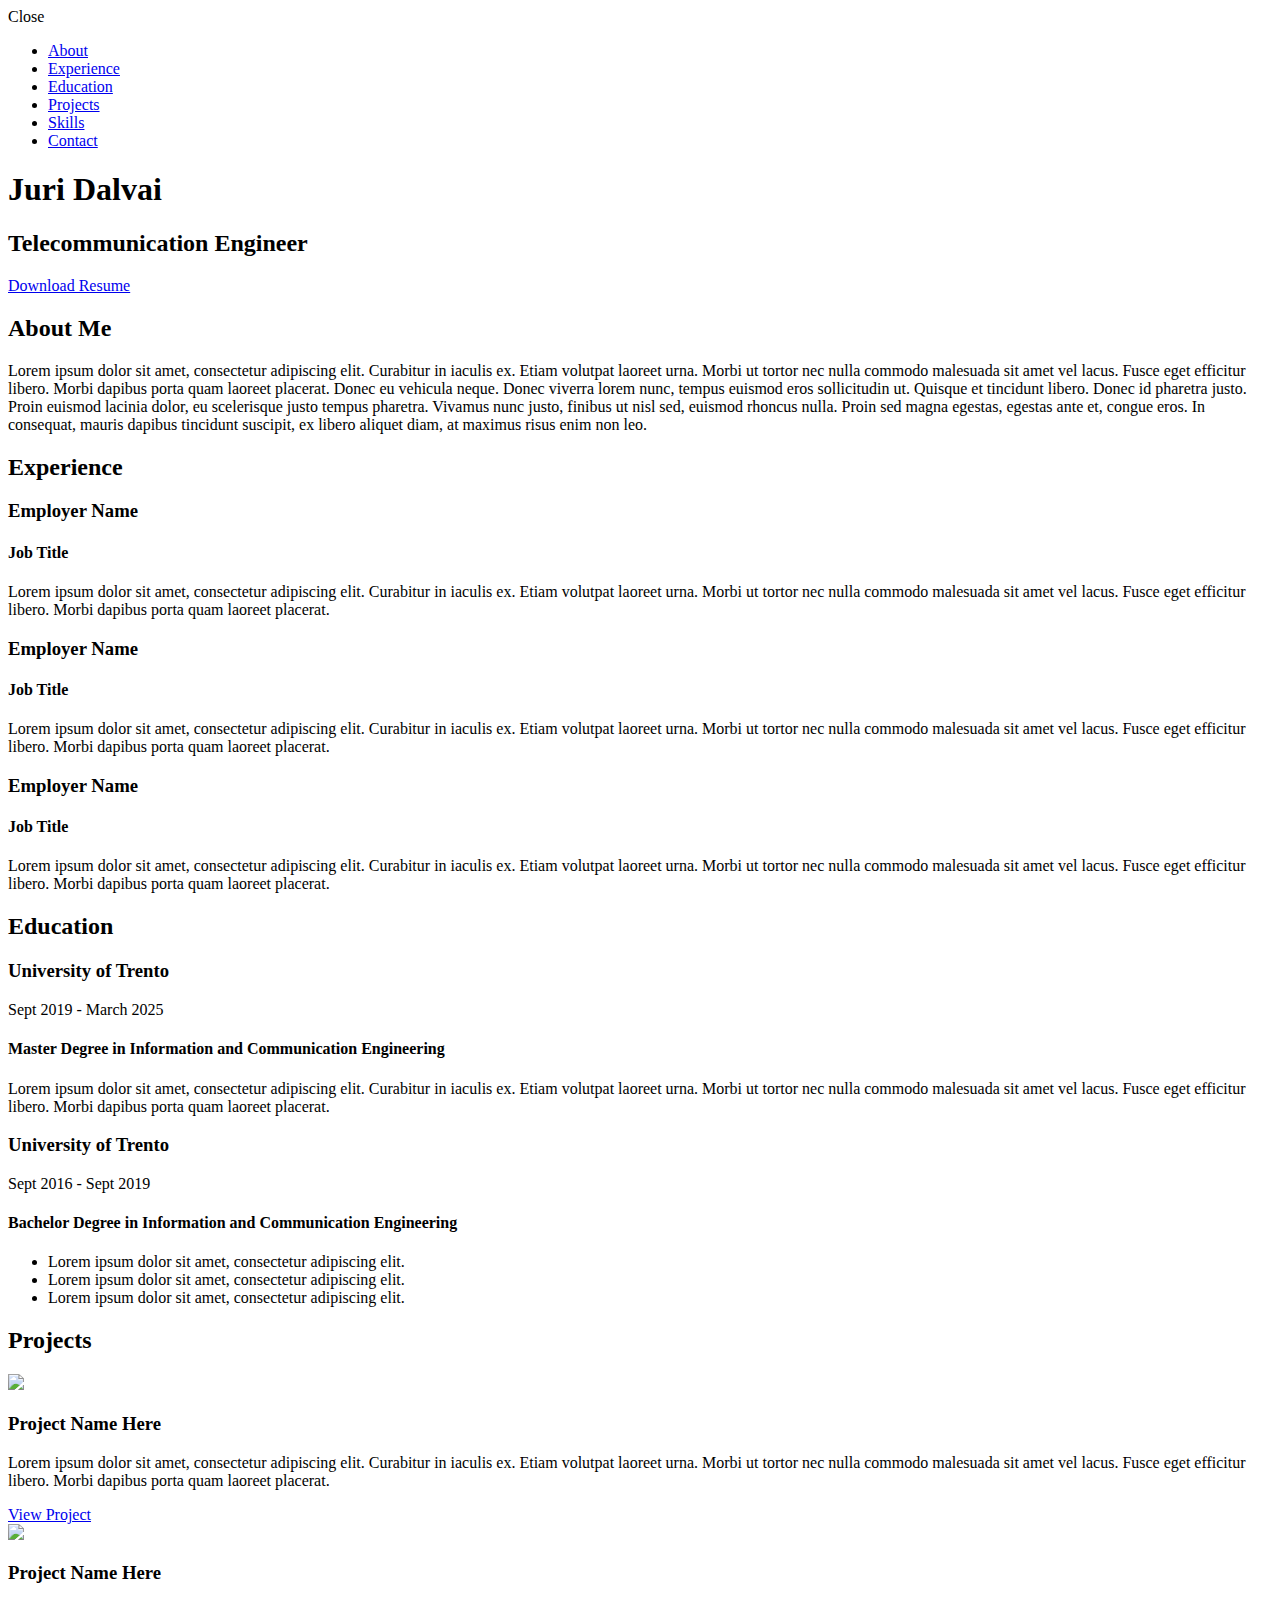
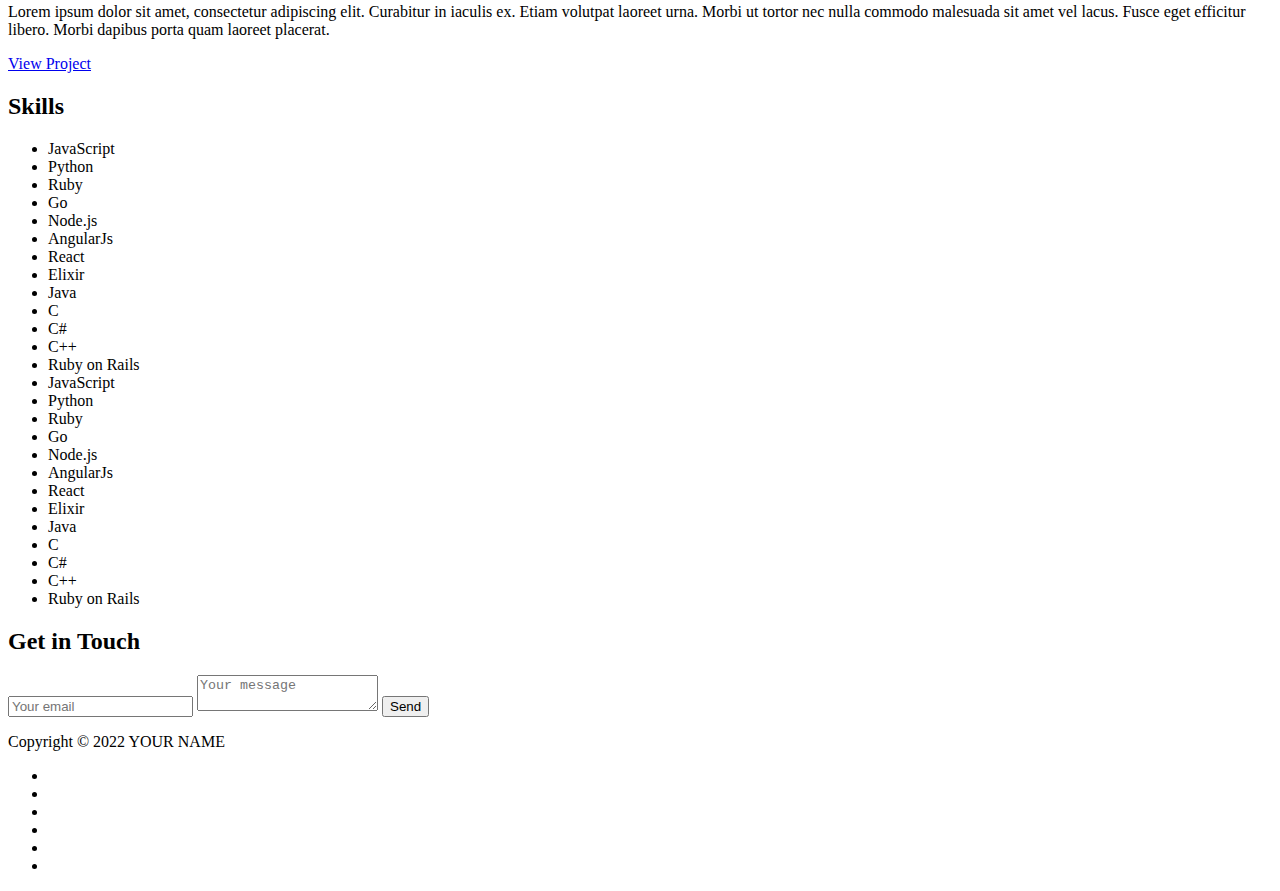
==== index.html @ 60b6ffea "Update index.html" ====
<!DOCTYPE html>
<html class="no-js" lang="en">

<head>
    <meta charset="utf-8">
    <meta http-equiv="X-UA-Compatible" content="IE=edge">
    <meta name="viewport" content="width=device-width, initial-scale=1">
    <title>Juri Dalvai</title>
	<link rel="shortcut icon" href="favicon.ico" type="image/x-icon">
	<link rel="icon" href="favicon.ico" type="image/x-icon">
    <link href="https://fonts.googleapis.com/css?family=Lato:300,400,700,900" rel="stylesheet">
    <link rel="stylesheet" href="libs/font-awesome/css/font-awesome.min.css">
    <link href="css/bootstrap.min.css" rel="stylesheet">
    <link href="css/styles.css" rel="stylesheet">
</head>

<body>
    <div id="mobile-menu-open" class="shadow-large">
        <i class="fa fa-bars" aria-hidden="true"></i>
    </div>
    <!-- End #mobile-menu-toggle -->
    <header>
        <div id="mobile-menu-close">
            <span>Close</span> <i class="fa fa-times" aria-hidden="true"></i>
        </div>
        <ul id="menu" class="shadow">
            <li>
                <a href="#about">About</a>
            </li>
            <li>
                <a href="#experience">Experience</a>
            </li>
            <li>
                <a href="#education">Education</a>
            </li>
            <li>
                <a href="#projects">Projects</a>
            </li>
            <li>
                <a href="#skills">Skills</a>
            </li>
            <li>
                <a href="#contact">Contact</a>
            </li>
        </ul>
    </header>
    <!-- End header -->

    <div id="lead">
        <div id="lead-content">
            <h1>Juri Dalvai</h1>
            <h2>Telecommunication Engineer</h2>
            <a href="#" class="btn-rounded-white">Download Resume</a>
        </div>
        <!-- End #lead-content -->

        <div id="lead-overlay"></div>

        <div id="lead-down">
            <span>
                <i class="fa fa-chevron-down" aria-hidden="true"></i>
            </span>
        </div>
        <!-- End #lead-down -->
    </div>
    <!-- End #lead -->

    <div id="about">
        <div class="container">
            <div class="row">
                <div class="col-md-4">
                    <h2 class="heading">About Me</h2>
                </div>
                <div class="col-md-8">
                    <p>
                        Lorem ipsum dolor sit amet, consectetur adipiscing elit. Curabitur in iaculis ex. Etiam volutpat laoreet urna. Morbi ut tortor nec nulla commodo malesuada sit amet vel lacus. Fusce eget efficitur libero. Morbi dapibus porta quam laoreet placerat. Donec
                        eu vehicula neque. Donec viverra lorem nunc, tempus euismod eros sollicitudin ut. Quisque et tincidunt libero. Donec id pharetra justo. Proin euismod lacinia dolor, eu scelerisque justo tempus pharetra. Vivamus nunc justo, finibus
                        ut nisl sed, euismod rhoncus nulla. Proin sed magna egestas, egestas ante et, congue eros. In consequat, mauris dapibus tincidunt suscipit, ex libero aliquet diam, at maximus risus enim non leo.
                    </p>
                </div>
            </div>
        </div>
    </div>
    <!-- End #about -->

    <div id="experience" class="background-alt">
        <h2 class="heading">Experience</h2>
        <div id="experience-timeline">
            <div data-date="September 2015 – September 2016">
                <h3>Employer Name</h3>
                <h4>Job Title</h4>
                <p>
                    Lorem ipsum dolor sit amet, consectetur adipiscing elit. Curabitur in iaculis ex. Etiam volutpat laoreet urna. Morbi ut tortor nec nulla commodo malesuada sit amet vel lacus. Fusce eget efficitur libero. Morbi dapibus porta quam laoreet placerat.
                </p>
            </div>

            <div data-date="September 2015 – September 2016">
                <h3>Employer Name</h3>
                <h4>Job Title</h4>
                <p>
                    Lorem ipsum dolor sit amet, consectetur adipiscing elit. Curabitur in iaculis ex. Etiam volutpat laoreet urna. Morbi ut tortor nec nulla commodo malesuada sit amet vel lacus. Fusce eget efficitur libero. Morbi dapibus porta quam laoreet placerat.
                </p>
            </div>

            <div data-date="September 2015 – September 2016">
                <h3>Employer Name</h3>
                <h4>Job Title</h4>
                <p>
                    Lorem ipsum dolor sit amet, consectetur adipiscing elit. Curabitur in iaculis ex. Etiam volutpat laoreet urna. Morbi ut tortor nec nulla commodo malesuada sit amet vel lacus. Fusce eget efficitur libero. Morbi dapibus porta quam laoreet placerat.
                </p>
            </div>
        </div>
    </div>
    <!-- End #experience -->

    <div id="education">
        <h2 class="heading">Education</h2>
        <div class="education-block">
            <h3>University of Trento</h3>
            <span class="education-date">Sept 2019 - March 2025</span>
            <h4>Master Degree in Information and Communication Engineering</h4>
            <p>
                Lorem ipsum dolor sit amet, consectetur adipiscing elit. Curabitur in iaculis ex. Etiam volutpat laoreet urna. Morbi ut tortor nec nulla commodo malesuada sit amet vel lacus. Fusce eget efficitur libero. Morbi dapibus porta quam laoreet placerat.
            </p>
        </div>
        <!-- End .education-block -->

        <div class="education-block">
            <h3>University of Trento</h3>
            <span class="education-date">Sept 2016 - Sept 2019</span>
            <h4>Bachelor Degree in Information and Communication Engineering</h4>
            <ul>
                <li>
                    Lorem ipsum dolor sit amet, consectetur adipiscing elit.
                </li>
                <li>
                    Lorem ipsum dolor sit amet, consectetur adipiscing elit.
                </li>
                <li>
                    Lorem ipsum dolor sit amet, consectetur adipiscing elit.
                </li>
            </ul>
        </div>
        <!-- End .education-block -->
    </div>
    <!-- End #education -->

    <div id="projects" class="background-alt">
        <h2 class="heading">Projects</h2>
        <div class="container">
            <div class="row">
                <div class="project shadow-large">
                    <div class="project-image">
                        <img src="images/project.jpg" />
                    </div>
                    <!-- End .project-image -->
                    <div class="project-info">
                        <h3>Project Name Here</h3>
                        <p>
                            Lorem ipsum dolor sit amet, consectetur adipiscing elit. Curabitur in iaculis ex. Etiam volutpat laoreet urna. Morbi ut tortor nec nulla commodo malesuada sit amet vel lacus. Fusce eget efficitur libero. Morbi dapibus porta quam laoreet placerat.
                        </p>
                        <a href="#">View Project</a>
                    </div>
                    <!-- End .project-info -->
                </div>
                <!-- End .project -->

                <div class="project shadow-large">
                    <div class="project-image">
                        <img src="images/project.jpg" />
                    </div>
                    <!-- End .project-image -->
                    <div class="project-info">
                        <h3>Project Name Here</h3>
                        <p>
                            Lorem ipsum dolor sit amet, consectetur adipiscing elit. Curabitur in iaculis ex. Etiam volutpat laoreet urna. Morbi ut tortor nec nulla commodo malesuada sit amet vel lacus. Fusce eget efficitur libero. Morbi dapibus porta quam laoreet placerat.
                        </p>
                        <a href="#">View Project</a>
                    </div>
                    <!-- End .project-info -->
                </div>
                <!-- End .project -->
            </div>
        </div>
    </div>
    <!-- End #projects -->

    <div id="skills">
        <h2 class="heading">Skills</h2>
        <ul>
            <li>JavaScript</li>
            <li>Python</li>
            <li>Ruby</li>
            <li>Go</li>
            <li>Node.js</li>
            <li>AngularJs</li>
            <li>React</li>
            <li>Elixir</li>
            <li>Java</li>
            <li>C</li>
            <li>C#</li>
            <li>C++</li>
            <li>Ruby on Rails</li>
            <li>JavaScript</li>
            <li>Python</li>
            <li>Ruby</li>
            <li>Go</li>
            <li>Node.js</li>
            <li>AngularJs</li>
            <li>React</li>
            <li>Elixir</li>
            <li>Java</li>
            <li>C</li>
            <li>C#</li>
            <li>C++</li>
            <li>Ruby on Rails</li>
        </ul>
    </div>
    <!-- End #skills -->

    <div id="contact">
        <h2>Get in Touch</h2>
        <div id="contact-form">
            <form method="POST" action="https://formspree.io/email@email.com">
                <input type="hidden" name="_subject" value="Contact request from personal website" />
                <input type="email" name="_replyto" placeholder="Your email" required>
                <textarea name="message" placeholder="Your message" required></textarea>
                <button type="submit">Send</button>
            </form>
        </div>
        <!-- End #contact-form -->
    </div>
    <!-- End #contact -->

    <footer>
        <div class="container">
            <div class="row">
                <div class="col-sm-5 copyright">
                    <p>
                        Copyright &copy; <span id="current-year">2022</span> YOUR NAME
                    </p>
                </div>
                <div class="col-sm-2 top">
                    <span id="to-top">
                        <i class="fa fa-chevron-up" aria-hidden="true"></i>
                    </span>
                </div>
                <div class="col-sm-5 social">
                    <ul>
                        <li>
                            <a href="https://github.com/" target="_blank"><i class="fa fa-github" aria-hidden="true"></i></a>
                        </li>
                        <li>
                            <a href="https://stackoverflow.com/" target="_blank"><i class="fa fa-stack-overflow" aria-hidden="true"></i></a>
                        </li>
                        <li>
                            <a href="https://linkedin.com/" target="_blank"><i class="fa fa-linkedin" aria-hidden="true"></i></a>
                        </li>
                        <li>
                            <a href="https://www.facebook.com/" target="_blank"><i class="fa fa-facebook" aria-hidden="true"></i></a>
                        </li>
                        <li>
                            <a href="https://twitter.com/" target="_blank"><i class="fa fa-twitter" aria-hidden="true"></i></a>
                        </li>
                        <li>
                            <a href="https://plus.google.com/" target="_blank"><i class="fa fa-google-plus" aria-hidden="true"></i></a>
                        </li>
                    </ul>
                </div>
            </div>
        </div>
    </footer>
    <!-- End footer -->

    <script src="https://ajax.googleapis.com/ajax/libs/jquery/1.12.4/jquery.min.js"></script>
    <script src="js/scripts.min.js"></script>
</body>

</html>
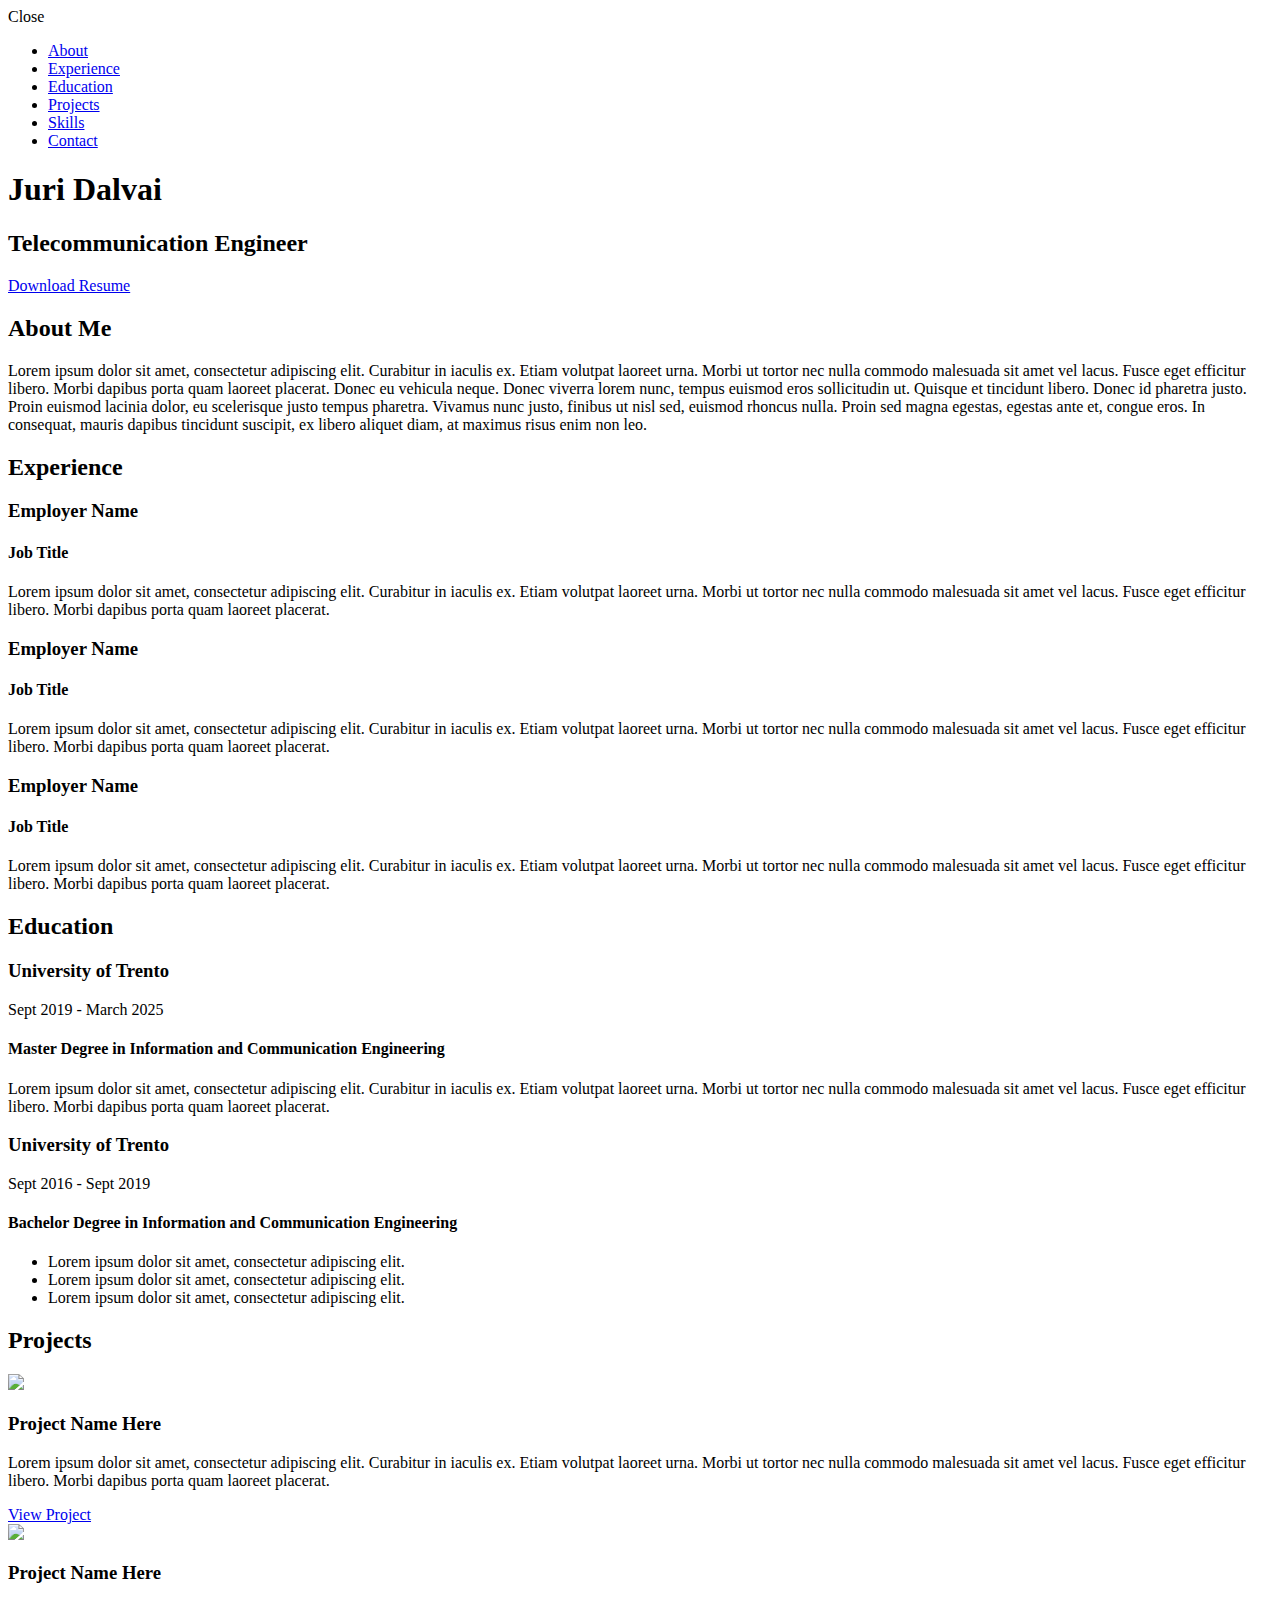
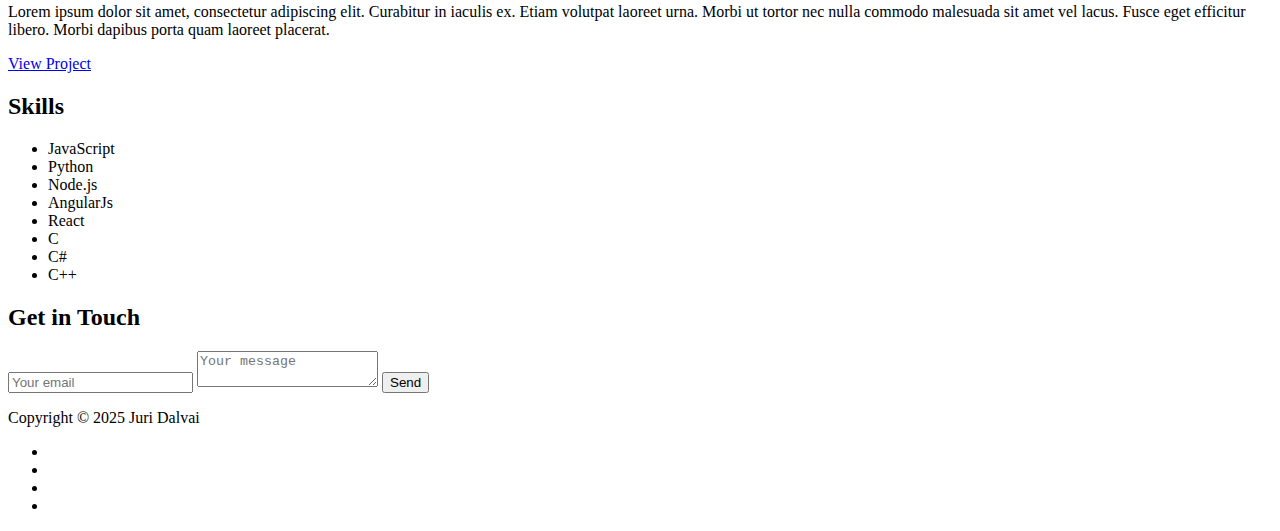
==== commit 2e43ccd4: "Update index.html" ====
--- a/index.html
+++ b/index.html
@@ -190,30 +190,12 @@
         <ul>
             <li>JavaScript</li>
             <li>Python</li>
-            <li>Ruby</li>
-            <li>Go</li>
             <li>Node.js</li>
             <li>AngularJs</li>
             <li>React</li>
-            <li>Elixir</li>
-            <li>Java</li>
             <li>C</li>
             <li>C#</li>
             <li>C++</li>
-            <li>Ruby on Rails</li>
-            <li>JavaScript</li>
-            <li>Python</li>
-            <li>Ruby</li>
-            <li>Go</li>
-            <li>Node.js</li>
-            <li>AngularJs</li>
-            <li>React</li>
-            <li>Elixir</li>
-            <li>Java</li>
-            <li>C</li>
-            <li>C#</li>
-            <li>C++</li>
-            <li>Ruby on Rails</li>
         </ul>
     </div>
     <!-- End #skills -->
@@ -237,7 +219,7 @@
             <div class="row">
                 <div class="col-sm-5 copyright">
                     <p>
-                        Copyright &copy; <span id="current-year">2022</span> YOUR NAME
+                        Copyright &copy; <span id="current-year">2025</span> Juri Dalvai
                     </p>
                 </div>
                 <div class="col-sm-2 top">
@@ -251,19 +233,13 @@
                             <a href="https://github.com/" target="_blank"><i class="fa fa-github" aria-hidden="true"></i></a>
                         </li>
                         <li>
-                            <a href="https://stackoverflow.com/" target="_blank"><i class="fa fa-stack-overflow" aria-hidden="true"></i></a>
+                            <a href="https://www.linkedin.com/in/juri-dalvai-231bb5181" target="_blank"><i class="fa fa-linkedin" aria-hidden="true"></i></a>
                         </li>
                         <li>
-                            <a href="https://linkedin.com/" target="_blank"><i class="fa fa-linkedin" aria-hidden="true"></i></a>
-                        </li>
-                        <li>
-                            <a href="https://www.facebook.com/" target="_blank"><i class="fa fa-facebook" aria-hidden="true"></i></a>
-                        </li>
-                        <li>
-                            <a href="https://twitter.com/" target="_blank"><i class="fa fa-twitter" aria-hidden="true"></i></a>
-                        </li>
-                        <li>
-                            <a href="https://plus.google.com/" target="_blank"><i class="fa fa-google-plus" aria-hidden="true"></i></a>
+                            <a href="https://www.instagram.com/juri.dalvai/" target="_blank"><i class="fa fa-instagram" aria-hidden="true"></i></a>
+                        </li>			    
+                        <li>
+                            <a href="https://www.facebook.com/juri.dalvai/" target="_blank"><i class="fa fa-facebook" aria-hidden="true"></i></a>
                         </li>
                     </ul>
                 </div>
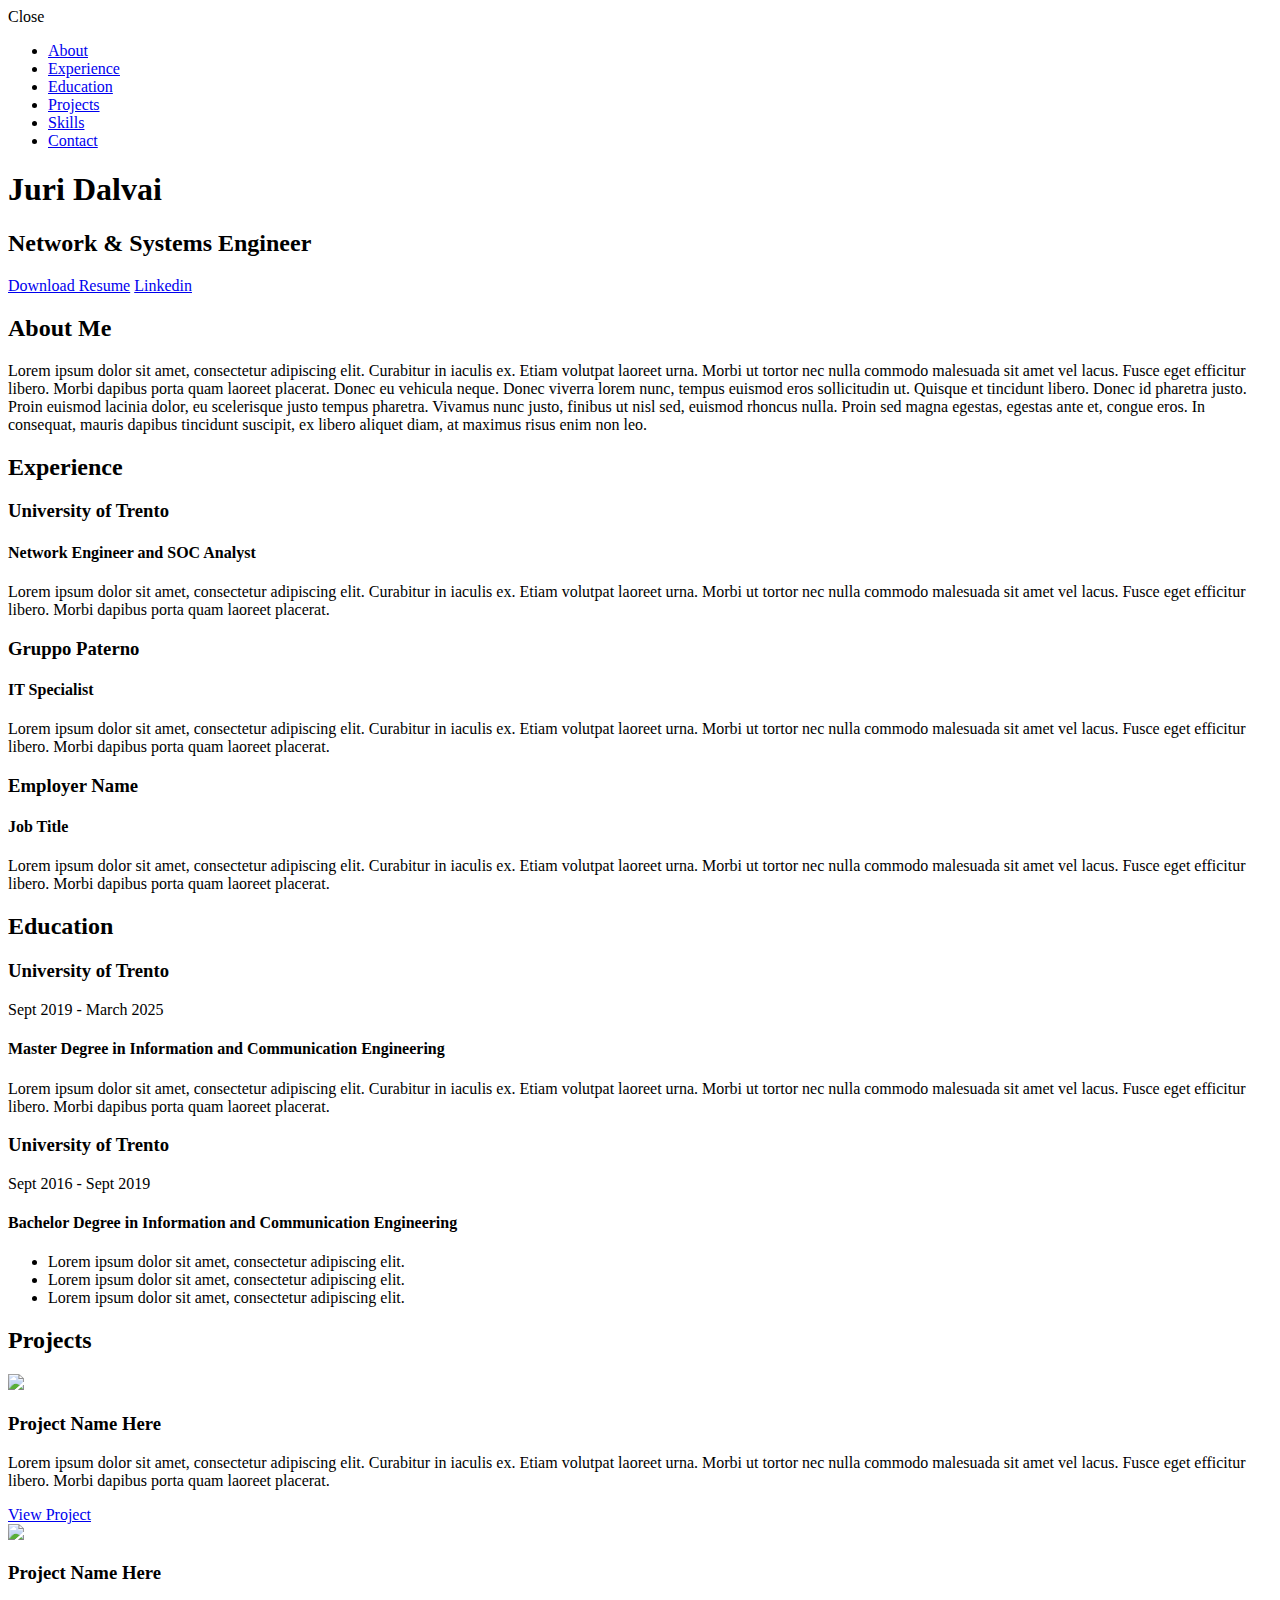
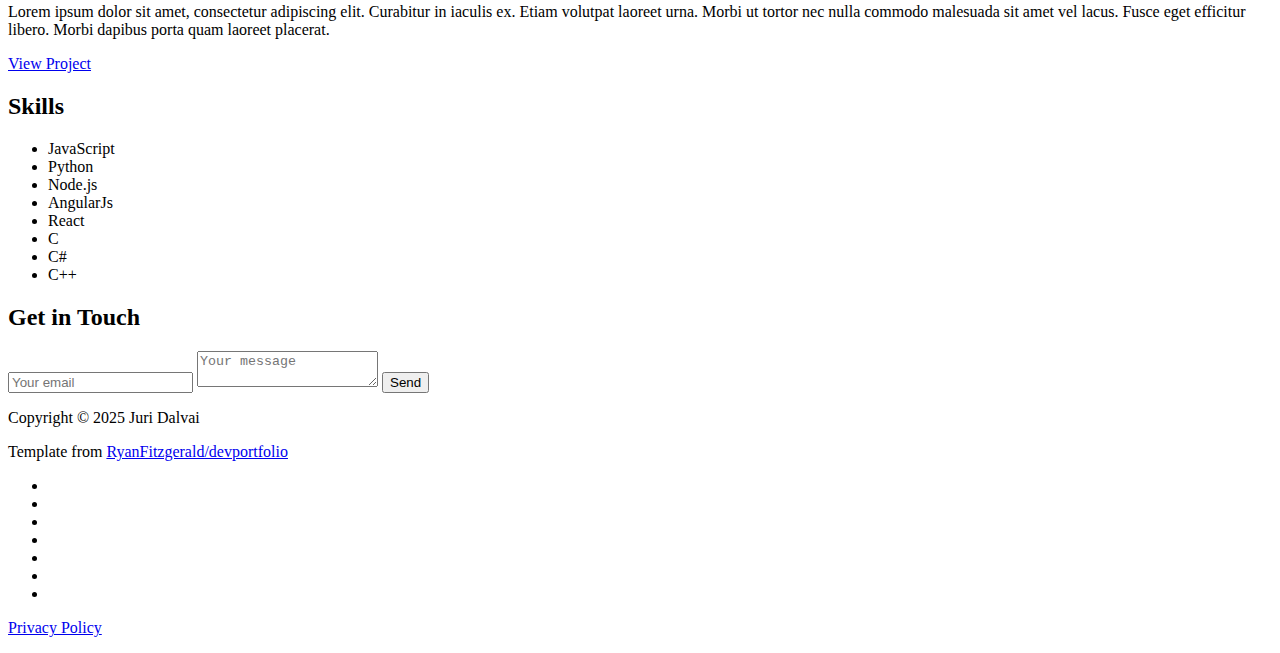
==== commit bbe5224d: "Update index.html" ====
--- a/index.html
+++ b/index.html
@@ -5,7 +5,7 @@
     <meta charset="utf-8">
     <meta http-equiv="X-UA-Compatible" content="IE=edge">
     <meta name="viewport" content="width=device-width, initial-scale=1">
-    <title>Juri Dalvai</title>
+    <title>Juri Dalvai | Network & Systems Engineer</title>
 	<link rel="shortcut icon" href="favicon.ico" type="image/x-icon">
 	<link rel="icon" href="favicon.ico" type="image/x-icon">
     <link href="https://fonts.googleapis.com/css?family=Lato:300,400,700,900" rel="stylesheet">
@@ -14,6 +14,9 @@
     <link href="css/styles.css" rel="stylesheet">
 </head>
 
+<!-- Created J.D. 25-03-2025 		-->
+<!-- Last Update J.D. 28-03-2025 	-->
+	
 <body>
     <div id="mobile-menu-open" class="shadow-large">
         <i class="fa fa-bars" aria-hidden="true"></i>
@@ -49,8 +52,9 @@
     <div id="lead">
         <div id="lead-content">
             <h1>Juri Dalvai</h1>
-            <h2>Telecommunication Engineer</h2>
+            <h2>Network & Systems Engineer</h2>
             <a href="#" class="btn-rounded-white">Download Resume</a>
+	    <a href="https://www.linkedin.com/in/juri-dalvai-231bb5181/" target="_blank" class="btn-rounded-white">Linkedin</a>
         </div>
         <!-- End #lead-content -->
 
@@ -86,17 +90,17 @@
     <div id="experience" class="background-alt">
         <h2 class="heading">Experience</h2>
         <div id="experience-timeline">
-            <div data-date="September 2015 – September 2016">
-                <h3>Employer Name</h3>
-                <h4>Job Title</h4>
+            <div data-date="February 2023 – Ongoing">
+                <h3>University of Trento</h3>
+                <h4>Network Engineer and SOC Analyst</h4>
                 <p>
                     Lorem ipsum dolor sit amet, consectetur adipiscing elit. Curabitur in iaculis ex. Etiam volutpat laoreet urna. Morbi ut tortor nec nulla commodo malesuada sit amet vel lacus. Fusce eget efficitur libero. Morbi dapibus porta quam laoreet placerat.
                 </p>
             </div>
 
-            <div data-date="September 2015 – September 2016">
-                <h3>Employer Name</h3>
-                <h4>Job Title</h4>
+            <div data-date="November 2021 – February 2023">
+                <h3>Gruppo Paterno</h3>
+                <h4>IT Specialist</h4>
                 <p>
                     Lorem ipsum dolor sit amet, consectetur adipiscing elit. Curabitur in iaculis ex. Etiam volutpat laoreet urna. Morbi ut tortor nec nulla commodo malesuada sit amet vel lacus. Fusce eget efficitur libero. Morbi dapibus porta quam laoreet placerat.
                 </p>
@@ -221,6 +225,9 @@
                     <p>
                         Copyright &copy; <span id="current-year">2025</span> Juri Dalvai
                     </p>
+                    <p>
+                        Template from <a href="https://github.com/RyanFitzgerald/devportfolio">RyanFitzgerald/devportfolio</a>
+                    </p>			
                 </div>
                 <div class="col-sm-2 top">
                     <span id="to-top">
@@ -230,7 +237,7 @@
                 <div class="col-sm-5 social">
                     <ul>
                         <li>
-                            <a href="https://github.com/" target="_blank"><i class="fa fa-github" aria-hidden="true"></i></a>
+                            <a href="https://github.com/DalvaiJuri" target="_blank"><i class="fa fa-github" aria-hidden="true"></i></a>
                         </li>
                         <li>
                             <a href="https://www.linkedin.com/in/juri-dalvai-231bb5181" target="_blank"><i class="fa fa-linkedin" aria-hidden="true"></i></a>
@@ -241,7 +248,19 @@
                         <li>
                             <a href="https://www.facebook.com/juri.dalvai/" target="_blank"><i class="fa fa-facebook" aria-hidden="true"></i></a>
                         </li>
+                        <li>
+                            <a href="https://wa.me/393276824579" target="_blank"><i class="fa fa-whatsapp" aria-hidden="true"></i></a>
+                        </li>
+                        <li>
+                            <a href="http://t.me/juri_dalvai" target="_blank"><i class="fa fa-telegram" aria-hidden="true"></i></a>
+                        </li>
+			<li>
+                            <a href="mailto:juri.dalvai@gmail.com" target="_blank"><i class="fa fa-envelope" aria-hidden="true"></i></a>
+                        </li>    
                     </ul>
+		    	<p>
+                            <a href="https://juridalvai.it/privacypolicy">Privacy Policy</a>
+                    	</p>	
                 </div>
             </div>
         </div>
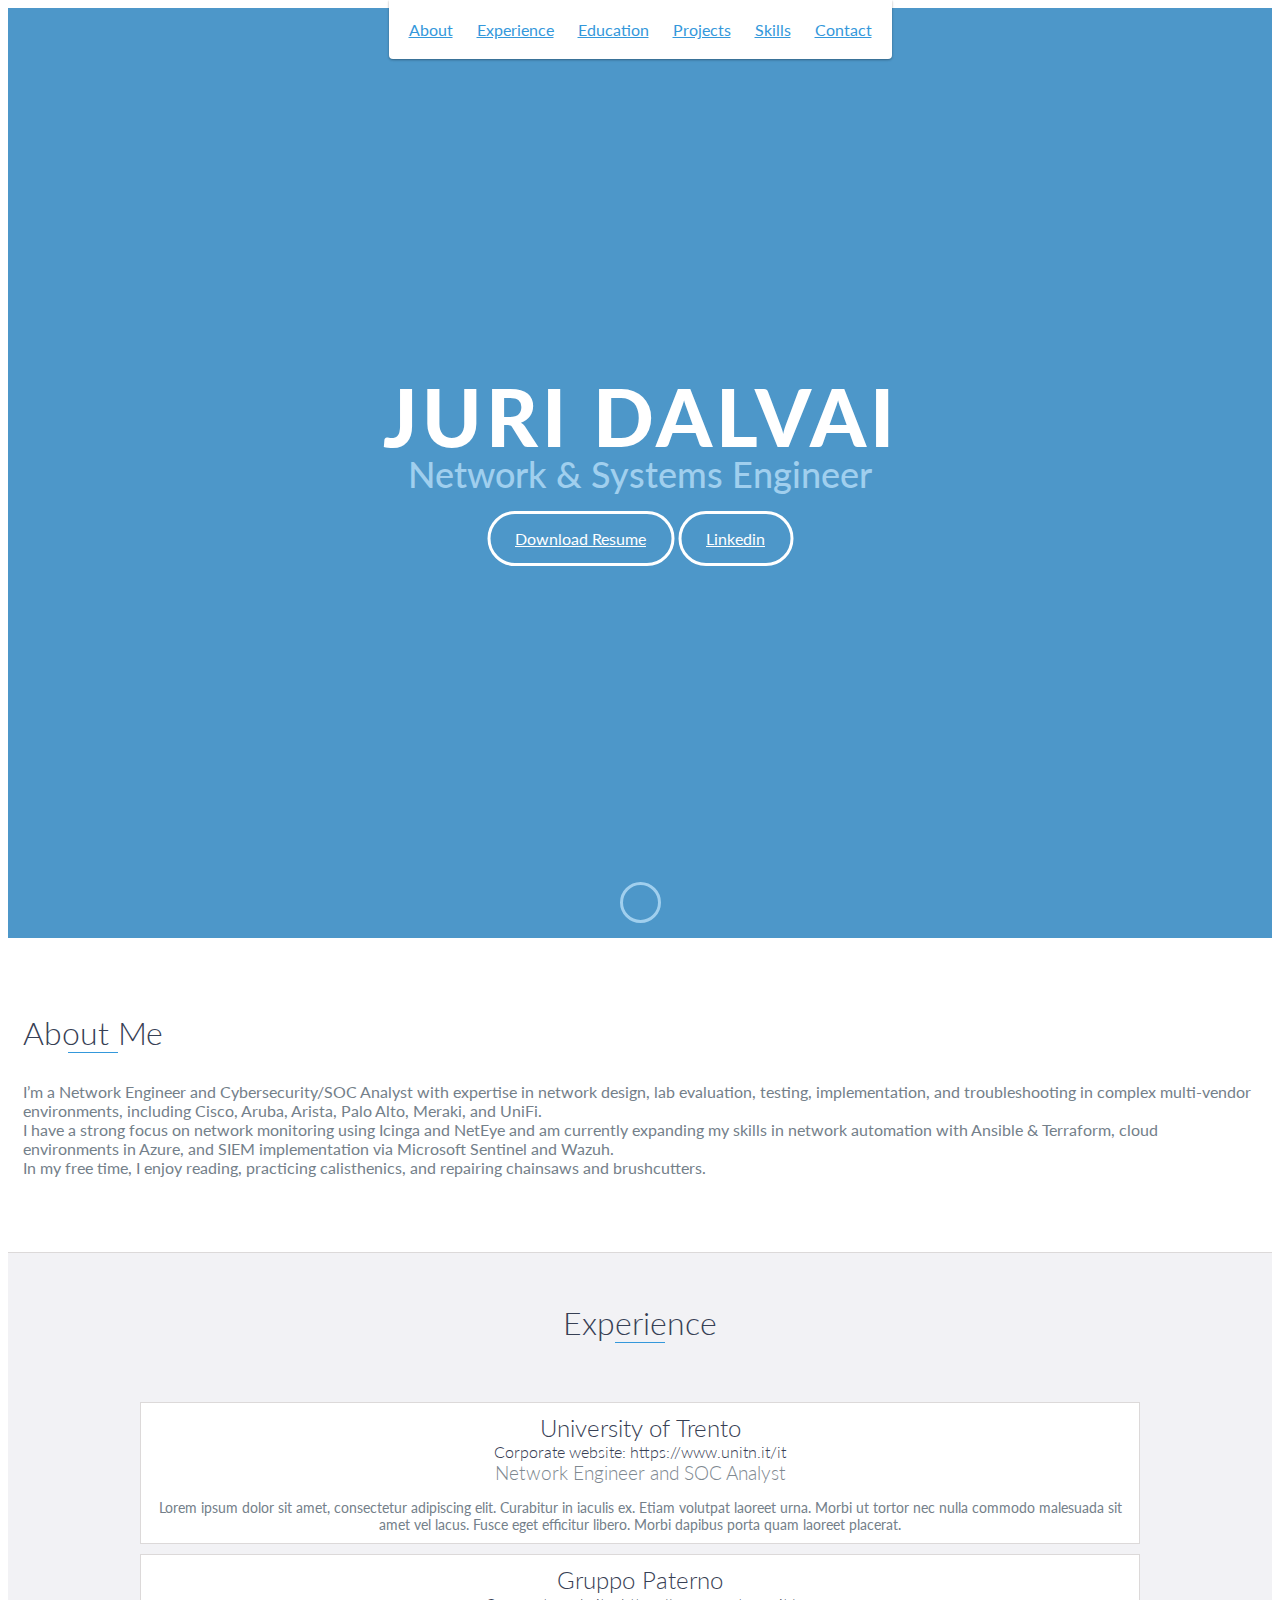
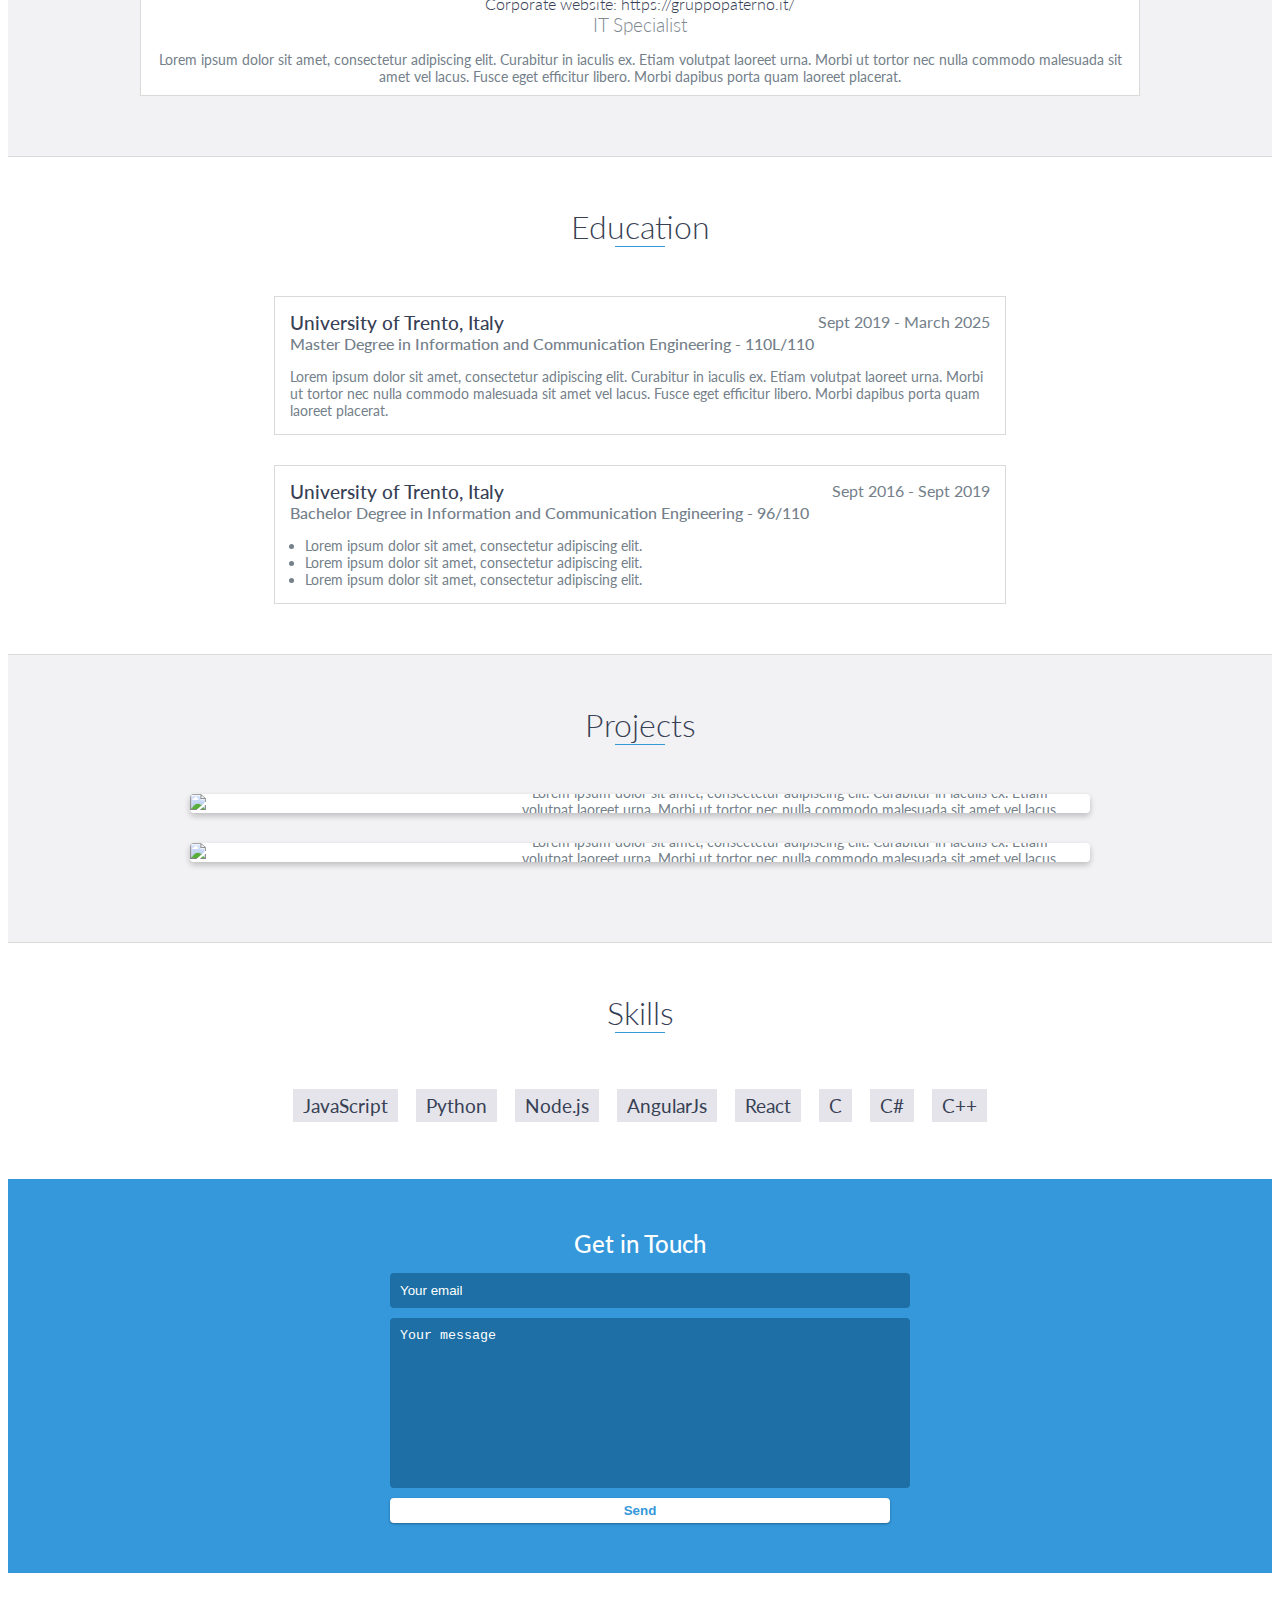
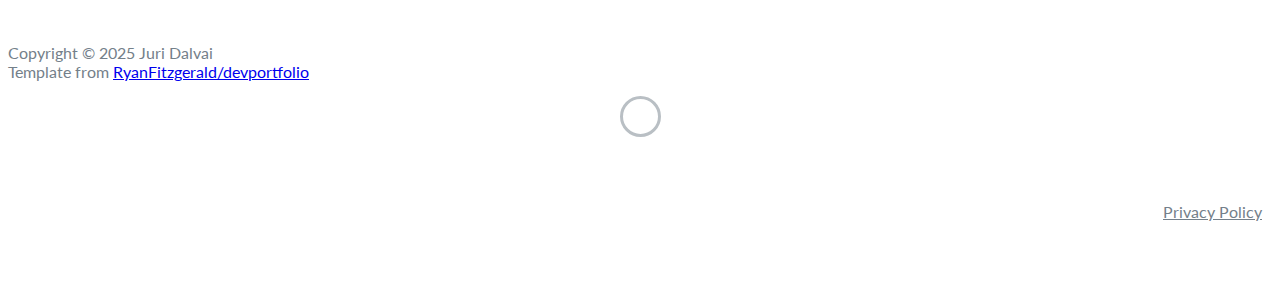
==== commit 5b857494: "Update index.html" ====
--- a/index.html
+++ b/index.html
@@ -15,7 +15,7 @@
 </head>
 
 <!-- Created J.D. 25-03-2025 		-->
-<!-- Last Update J.D. 28-03-2025 	-->
+<!-- Last Update J.D. 30-03-2025 	-->
 	
 <body>
     <div id="mobile-menu-open" class="shadow-large">
@@ -77,9 +77,13 @@
                 </div>
                 <div class="col-md-8">
                     <p>
-                        Lorem ipsum dolor sit amet, consectetur adipiscing elit. Curabitur in iaculis ex. Etiam volutpat laoreet urna. Morbi ut tortor nec nulla commodo malesuada sit amet vel lacus. Fusce eget efficitur libero. Morbi dapibus porta quam laoreet placerat. Donec
-                        eu vehicula neque. Donec viverra lorem nunc, tempus euismod eros sollicitudin ut. Quisque et tincidunt libero. Donec id pharetra justo. Proin euismod lacinia dolor, eu scelerisque justo tempus pharetra. Vivamus nunc justo, finibus
-                        ut nisl sed, euismod rhoncus nulla. Proin sed magna egestas, egestas ante et, congue eros. In consequat, mauris dapibus tincidunt suscipit, ex libero aliquet diam, at maximus risus enim non leo.
+			I’m a Network Engineer and Cybersecurity/SOC Analyst with expertise in network design, lab evaluation, testing, implementation, and troubleshooting in complex multi-vendor environments, including Cisco, Aruba, Arista, Palo Alto, Meraki, and UniFi.
+		    </p>
+		    <p>
+			I have a strong focus on network monitoring using Icinga and NetEye and am currently expanding my skills in network automation with Ansible & Terraform, cloud environments in Azure, and SIEM implementation via Microsoft Sentinel and Wazuh.
+		    </p>
+		    <p>
+			In my free time, I enjoy reading, practicing calisthenics, and repairing chainsaws and brushcutters.
                     </p>
                 </div>
             </div>
@@ -91,7 +95,8 @@
         <h2 class="heading">Experience</h2>
         <div id="experience-timeline">
             <div data-date="February 2023 – Ongoing">
-                <h3>University of Trento</h3>
+                <h3>University of Trento</h3><br>
+		<h5>Corporate website: https://www.unitn.it/it</h5>
                 <h4>Network Engineer and SOC Analyst</h4>
                 <p>
                     Lorem ipsum dolor sit amet, consectetur adipiscing elit. Curabitur in iaculis ex. Etiam volutpat laoreet urna. Morbi ut tortor nec nulla commodo malesuada sit amet vel lacus. Fusce eget efficitur libero. Morbi dapibus porta quam laoreet placerat.
@@ -99,20 +104,14 @@
             </div>
 
             <div data-date="November 2021 – February 2023">
-                <h3>Gruppo Paterno</h3>
+                <h3>Gruppo Paterno</h3><br>
+		<h5>Corporate website: https://gruppopaterno.it/</h5>
                 <h4>IT Specialist</h4>
                 <p>
                     Lorem ipsum dolor sit amet, consectetur adipiscing elit. Curabitur in iaculis ex. Etiam volutpat laoreet urna. Morbi ut tortor nec nulla commodo malesuada sit amet vel lacus. Fusce eget efficitur libero. Morbi dapibus porta quam laoreet placerat.
                 </p>
             </div>
 
-            <div data-date="September 2015 – September 2016">
-                <h3>Employer Name</h3>
-                <h4>Job Title</h4>
-                <p>
-                    Lorem ipsum dolor sit amet, consectetur adipiscing elit. Curabitur in iaculis ex. Etiam volutpat laoreet urna. Morbi ut tortor nec nulla commodo malesuada sit amet vel lacus. Fusce eget efficitur libero. Morbi dapibus porta quam laoreet placerat.
-                </p>
-            </div>
         </div>
     </div>
     <!-- End #experience -->
@@ -120,9 +119,9 @@
     <div id="education">
         <h2 class="heading">Education</h2>
         <div class="education-block">
-            <h3>University of Trento</h3>
+            <h3>University of Trento, Italy</h3>
             <span class="education-date">Sept 2019 - March 2025</span>
-            <h4>Master Degree in Information and Communication Engineering</h4>
+            <h4>Master Degree in Information and Communication Engineering - 110L/110</h4>
             <p>
                 Lorem ipsum dolor sit amet, consectetur adipiscing elit. Curabitur in iaculis ex. Etiam volutpat laoreet urna. Morbi ut tortor nec nulla commodo malesuada sit amet vel lacus. Fusce eget efficitur libero. Morbi dapibus porta quam laoreet placerat.
             </p>
@@ -130,9 +129,9 @@
         <!-- End .education-block -->
 
         <div class="education-block">
-            <h3>University of Trento</h3>
+            <h3>University of Trento, Italy</h3>
             <span class="education-date">Sept 2016 - Sept 2019</span>
-            <h4>Bachelor Degree in Information and Communication Engineering</h4>
+            <h4>Bachelor Degree in Information and Communication Engineering - 96/110</h4>
             <ul>
                 <li>
                     Lorem ipsum dolor sit amet, consectetur adipiscing elit.
@@ -207,8 +206,8 @@
     <div id="contact">
         <h2>Get in Touch</h2>
         <div id="contact-form">
-            <form method="POST" action="https://formspree.io/email@email.com">
-                <input type="hidden" name="_subject" value="Contact request from personal website" />
+            <form method="POST" action="https://formspree.io/f/mpwpjdla">
+                <input type="hidden" name="_subject" value="Contact request from juridalvai.it" />
                 <input type="email" name="_replyto" placeholder="Your email" required>
                 <textarea name="message" placeholder="Your message" required></textarea>
                 <button type="submit">Send</button>
@@ -235,6 +234,7 @@
                     </span>
                 </div>
                 <div class="col-sm-5 social">
+		    <p>
                     <ul>
                         <li>
                             <a href="https://github.com/DalvaiJuri" target="_blank"><i class="fa fa-github" aria-hidden="true"></i></a>
@@ -250,17 +250,15 @@
                         </li>
                         <li>
                             <a href="https://wa.me/393276824579" target="_blank"><i class="fa fa-whatsapp" aria-hidden="true"></i></a>
-                        </li>
-                        <li>
-                            <a href="http://t.me/juri_dalvai" target="_blank"><i class="fa fa-telegram" aria-hidden="true"></i></a>
                         </li>
 			<li>
                             <a href="mailto:juri.dalvai@gmail.com" target="_blank"><i class="fa fa-envelope" aria-hidden="true"></i></a>
                         </li>    
                     </ul>
-		    	<p>
-                            <a href="https://juridalvai.it/privacypolicy">Privacy Policy</a>
-                    	</p>	
+		    </p>
+		    <p>
+		    	<a href="https://juridalvai.it/privacypolicy">Privacy Policy</a>
+		    </p>
                 </div>
             </div>
         </div>
--- a/css/styles.css
+++ b/css/styles.css
@@ -0,0 +1,12 @@
+/*!
+    Title: Dev Portfolio Template
+    Version: 1.2.2
+    Last Change: 03/25/2020
+    Author: Ryan Fitzgerald
+    Repo: https://github.com/RyanFitzgerald/devportfolio-template
+    Issues: https://github.com/RyanFitzgerald/devportfolio-template/issues
+
+    Description: This file contains all the styles associated with the page
+    that don't come from third party libraries. This file gets compiled using
+    Gulp and send to the /css folder which is then loaded on the page.
+*/body{font-family:'Lato', sans-serif;font-size:16px}body.active{overflow:hidden;z-index:-1}.no-js #experience-timeline>div{background:#fff;padding:10px;margin-bottom:10px;border:1px solid #dcd9d9}.no-js #experience-timeline>div h3{font-size:1.5em;font-weight:300;color:#374054;display:inline-block;margin:0}.no-js #experience-timeline>div h4{font-size:1.2em;font-weight:300;color:#7e8890;margin:0 0 15px 0}.no-js #experience-timeline>div h5{font-size:1.0em;font-weight:300;color:#374054;display:inline-block;margin:0}.no-js #experience-timeline>div p{color:#74808a;font-size:0.9em;margin:0}.no-js #experience-timeline:before,.no-js #experience-timeline:after{content:none}@keyframes dropHeader{0%{transform:translateY(-100%)}100%{transform:translateY(0)}}header{position:absolute;top:0;left:0;right:0;text-align:center;z-index:10;animation-name:dropHeader;animation-iteration-count:1;animation-timing-function:ease;animation-duration:0.75s}header ul{display:inline-block;background:#fff;text-align:center;padding:10px;margin:0;border-bottom-right-radius:4px;border-bottom-left-radius:4px}header li{display:inline-block}header a{display:block;color:#3498db;padding:10px}header a:hover{color:#217dbb;text-decoration:none;background:#eee;border-radius:4px}header a:focus{color:#3498db;text-decoration:none}header.active{display:block}header.sticky{position:fixed;z-index:999}#menu.active{display:block}#mobile-menu-open{display:none;cursor:pointer;position:fixed;right:15px;top:10px;color:#3498db;font-size:1.5em;z-index:20;padding:0 7px;border-radius:4px;background:#fff}#mobile-menu-close{display:none;text-align:right;width:100%;background:#fff;font-size:1.5em;padding-right:15px;padding-top:10px;cursor:pointer;color:#3498db}#mobile-menu-close span{font-size:0.5em;text-transform:uppercase}#mobile-menu-close i{vertical-align:middle}footer{padding:50px 0}.copyright{padding-top:20px}.copyright p{margin:0;color:#74808a}.top{text-align:center}.top span{cursor:pointer;display:block;margin:15px auto 0 auto;width:35px;height:35px;border-radius:50%;border:3px solid #b9bfc4;text-align:center}.top i{color:#74808a}.social{text-align:right}.social ul{margin:5px 0 0 0;padding:0}.social li{display:inline-block;font-size:1.25em;list-style:none}.social a{display:block;color:#74808a;padding:10px}.social a:hover{color:#3498db}.btn-rounded-white{display:inline-block;color:#fff;padding:15px 25px;border:3px solid #fff;border-radius:30px;transition:.5s ease all}.btn-rounded-white:hover{color:#3498db;background:#fff;text-decoration:none}.shadow{box-shadow:0 1px 3px rgba(0,0,0,0.12),0 1px 2px rgba(0,0,0,0.24)}.shadow-large{box-shadow:0 3px 6px rgba(0,0,0,0.08),0 3px 6px rgba(0,0,0,0.15)}.heading{position:relative;display:inline-block;font-size:2em;font-weight:300;margin:0 0 30px 0}.heading:after{position:absolute;content:'';top:100%;height:1px;width:50px;left:0;right:0;margin:0 auto;background:#3498db}.background-alt{background:#f2f2f5}#lead{position:relative;height:100vh;min-height:500px;max-height:1080px;background:url(../images/lead-bg.jpg);background-size:cover;padding:15px;overflow:hidden}#lead-content{position:absolute;z-index:10;top:50%;left:50%;transform:translate(-50%, -50%);text-align:center}#lead-content h1,#lead-content h2{margin:0}#lead-content h1{color:#fff;font-weight:900;font-size:5em;text-transform:uppercase;letter-spacing:0.05em;line-height:0.9em}#lead-content h2{color:#a0cfee;font-weight:500;font-size:2.25em;margin-bottom:15px}#lead-overlay{position:absolute;height:100%;width:100%;top:0;right:0;bottom:0;left:0;background:rgba(33,125,187,0.8);z-index:1}#lead-down{position:absolute;left:0;right:0;width:100%;text-align:center;z-index:10;bottom:15px;color:#fff}#lead-down span{cursor:pointer;display:block;margin:0 auto;width:35px;height:35px;border-radius:50%;border:3px solid #a0cfee;text-align:center}#lead-down i{animation:pulsate 1.5s ease;animation-iteration-count:infinite;padding-top:5px}@keyframes pulsate{0%{transform:scale(1, 1)}50%{transform:scale(1.2, 1.2)}100%{transform:scale(1, 1)}}#about{padding:75px 15px;border-bottom:1px solid #dcd9d9}#about h2{color:#374054}#about p{color:#74808a;margin:0}#experience{padding:50px 15px;text-align:center;border-bottom:1px solid #dcd9d9}#experience h2{color:#374054}#experience-timeline{margin:30px auto 0 auto;position:relative;max-width:1000px}#experience-timeline:before{position:absolute;content:'';top:0;bottom:0;left:303px;right:auto;height:100%;width:3px;background:#3498db;z-index:0}#experience-timeline:after{position:absolute;content:'';width:3px;height:40px;background:#3498db;background:linear-gradient(to bottom, #3498db, rgba(52,152,219,0));top:100%;left:303px}.vtimeline-content{margin-left:350px;background:#fff;border:1px solid #e6e6e6;padding:15px;border-radius:3px;text-align:left}.vtimeline-content h3{font-size:1.5em;font-weight:300;color:#374054;display:inline-block;margin:0}.vtimeline-content h4{font-size:1.2em;font-weight:300;color:#7e8890;margin:0 0 15px 0}.vtimeline-content h5 {font-size:1.0em;font-weight:300;color:#374054;display:inline-block;margin:0}.vtimeline-content p{color:#74808a;font-size:0.9em;margin:0}.vtimeline-point{position:relative;display:block;vertical-align:top;margin-bottom:30px}.vtimeline-icon{position:relative;color:#fff;width:50px;height:50px;background:#3498db;border-radius:50%;float:left;z-index:99;margin-left:280px}.vtimeline-icon i{display:block;font-size:2em;margin-top:10px}.vtimeline-date{width:260px;text-align:right;position:absolute;left:0;top:10px;font-weight:300;color:#374054}#education{padding:50px 15px 20px 15px;border-bottom:1px solid #dcd9d9;text-align:center}#education h2{color:#374054;margin-bottom:50px}.education-block{max-width:700px;margin:0 auto 30px auto;padding:15px;border:1px solid #dcd9d9;text-align:left}.education-block h3{font-weight:500;float:left;margin:0;color:#374054}.education-block span{color:#74808a;float:right}.education-block h4{color:#74808a;clear:both;font-weight:500;margin:0 0 15px 0}.education-block p,.education-block ul{margin:0;color:#74808a;font-size:0.9em}.education-block ul{padding:0 0 0 15px}#projects{padding:50px 15px;border-bottom:1px solid #dcd9d9;text-align:center}#projects h2{color:#374054;margin-bottom:50px}.project{position:relative;max-width:900px;margin:0 auto 30px auto;overflow:hidden;background:#fff;border-radius:4px}.project-image{float:left}.project-info{position:absolute;top:50%;transform:translateY(-50%);margin-left:300px;padding:15px}.project-info h3{font-size:1.5em;font-weight:300;color:#374054;margin:0 0 15px 0}.project-info p{color:#74808a;margin:0 0 15px 0;font-size:0.9em}.no-image .project-info{position:relative;margin:0;padding:30px 15px;transform:none}#more-projects{display:none}#skills{padding:50px 15px;text-align:center}#skills h2{color:#374054;margin-bottom:50px}#skills ul{display:block;margin:0 auto;padding:0;max-width:800px}#skills li{display:inline-block;margin:7px;padding:5px 10px;color:#374054;background:#e4e4ea;list-style:none;cursor:default;font-size:1.2em}#contact{padding:50px 15px;background:#3498db;text-align:center}#contact h2{margin:0 0 15px 0;color:#fff;font-weight:500}#contact-form{max-width:500px;margin:0 auto}#contact-form input,#contact-form textarea{display:block;width:100%;padding:10px;border-radius:4px;border:none;margin-bottom:10px;background:#1d6fa5;color:#fff;transition:.5s ease all}#contact-form input::-webkit-input-placeholder,#contact-form textarea::-webkit-input-placeholder{color:#fff}#contact-form input:-moz-placeholder,#contact-form textarea:-moz-placeholder{color:#fff;opacity:1}#contact-form input::-moz-placeholder,#contact-form textarea::-moz-placeholder{color:#fff;opacity:1}#contact-form input:-ms-input-placeholder,#contact-form textarea:-ms-input-placeholder{color:#fff}#contact-form input:focus,#contact-form textarea:focus{outline:none;background:#16527a}#contact-form textarea{height:150px;resize:none}#contact-form button{display:block;width:100%;background:#fff;border-radius:4px;padding:5px 10px;border:none;color:#3498db;font-weight:700;box-shadow:0 1px 3px rgba(0,0,0,0.12),0 1px 2px rgba(0,0,0,0.24);transition:.5s ease all}#contact-form button:hover{box-shadow:0 10px 20px rgba(0,0,0,0.19),0 6px 6px rgba(0,0,0,0.23)}.optional-section{padding:50px 15px;text-align:center;border-top:1px solid #dcd9d9}.optional-section h2{color:#374054}.optional-section-block{max-width:700px;margin:0 auto 30px auto;padding:15px;border:1px solid #dcd9d9;background:#fff;text-align:left}.optional-section-block h3{font-weight:500;margin:0 0 15px 0;color:#374054}.optional-section-block h4{color:#74808a;clear:both;font-weight:500;margin:0 0 15px 0}.optional-section-block p,.optional-section-block ul{margin:0 0 15px 0;color:#74808a;font-size:0.9em}.optional-section-block ul{padding:0 0 0 15px}@media only screen and (max-width: 750px){#experience-timeline:before,#experience-timeline:after{left:23px}.vtimeline-date{width:auto;text-align:left;position:relative;margin-bottom:15px;display:block;margin-left:70px}.vtimeline-icon{margin-left:0}.vtimeline-content{margin-left:70px}}@media only screen and (max-width: 992px){#lead{height:auto;min-height:auto;max-height:auto;padding:100px 15px}#lead-content{position:relative;transform:none;left:auto;top:auto}#lead-content h1{font-size:3em}#lead-content h2{font-size:1.75em}#about{text-align:center}#about p{text-align:left}}@media only screen and (max-width: 768px){header{position:fixed;display:none;z-index:999;animation:none;bottom:0;height:100%}#mobile-menu-open,#mobile-menu-close{display:block}#menu{height:100%;overflow-y:auto;box-shadow:none;border-radius:0;width:100%}#menu li{display:block;margin-bottom:10px}#lead-content h1{font-size:2em}#lead-content h2{font-size:1.3em}#lead-content a{padding:10px 20px}#lead-down{display:none}.education-block h3,.education-block span{float:none}.project-image{display:none}.project-info{position:relative;margin:0;padding:30px 15px;top:auto;transform:none}footer{text-align:center}.social{text-align:center}}@media only screen and (max-width: 480px){#lead-content h1{font-size:1.5em}#lead-content h2{font-size:1em}#lead-content a{font-size:0.9em;padding:5px 10px}}
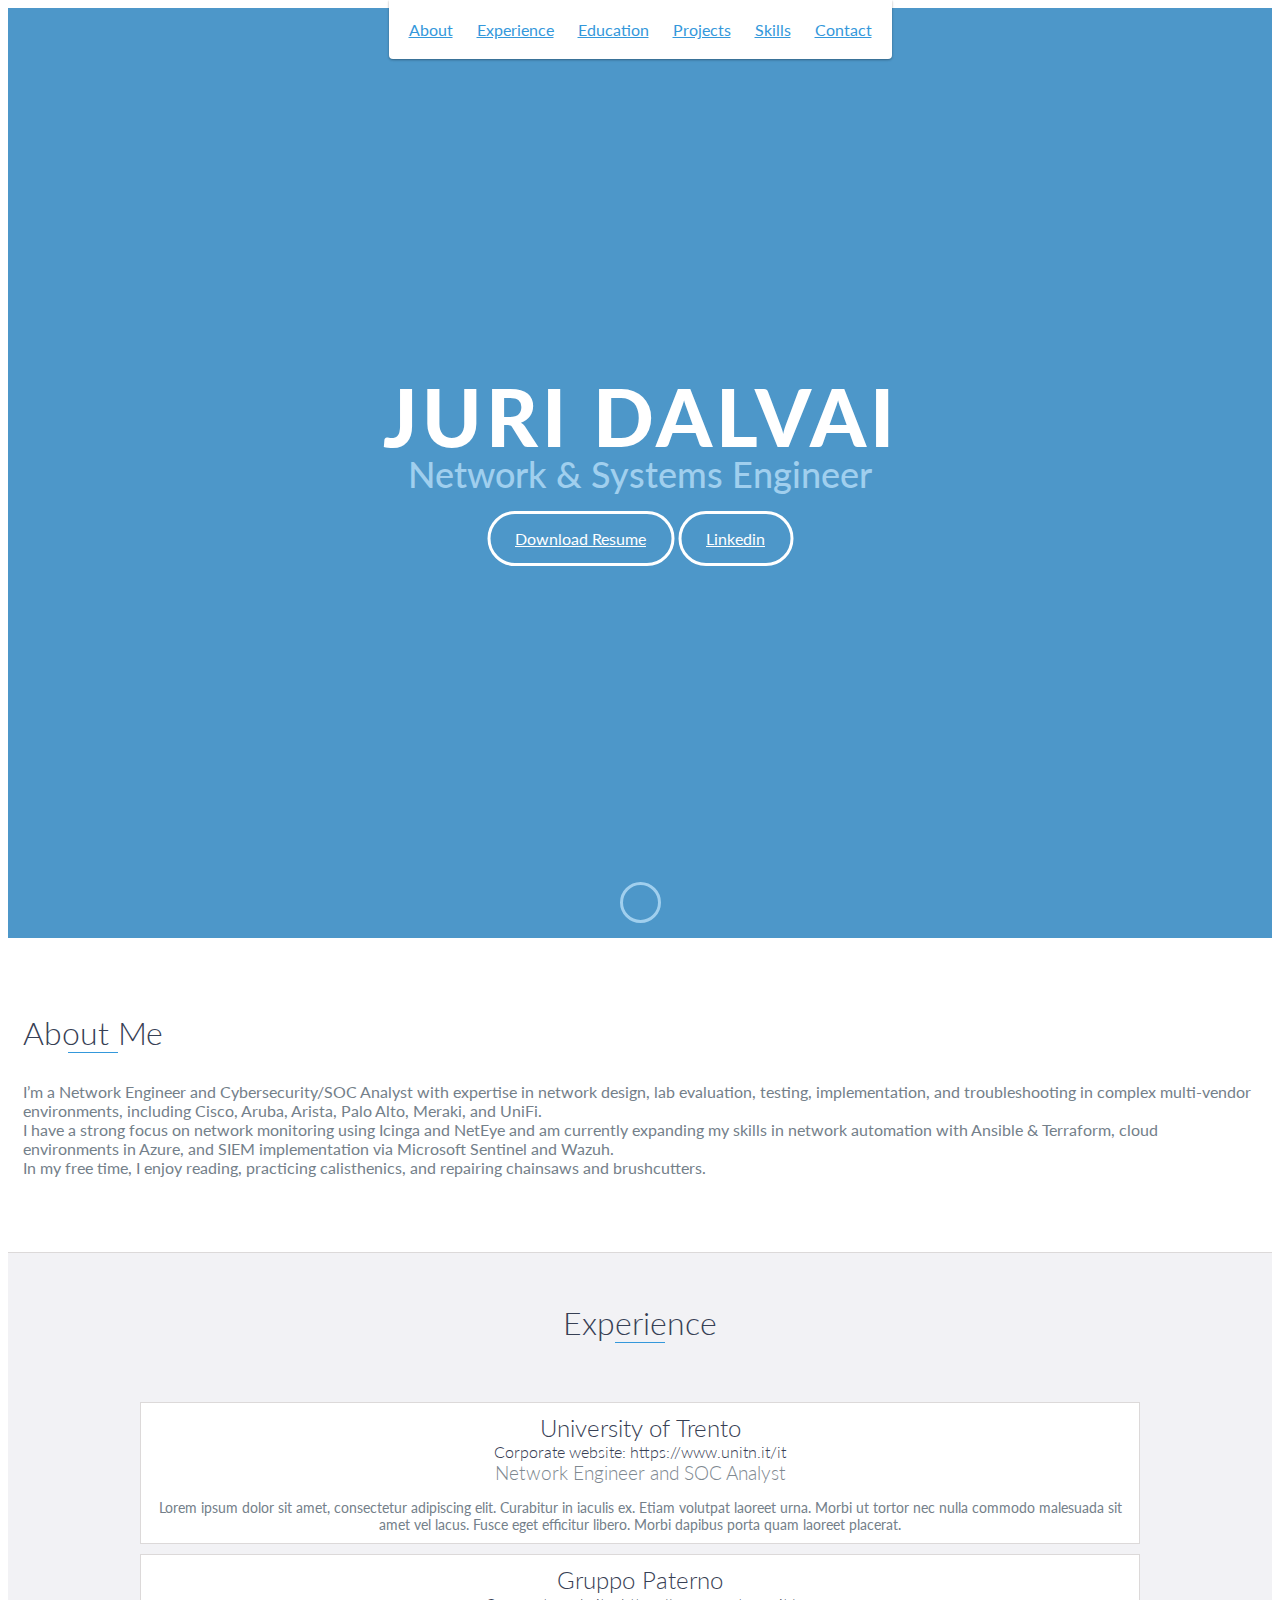
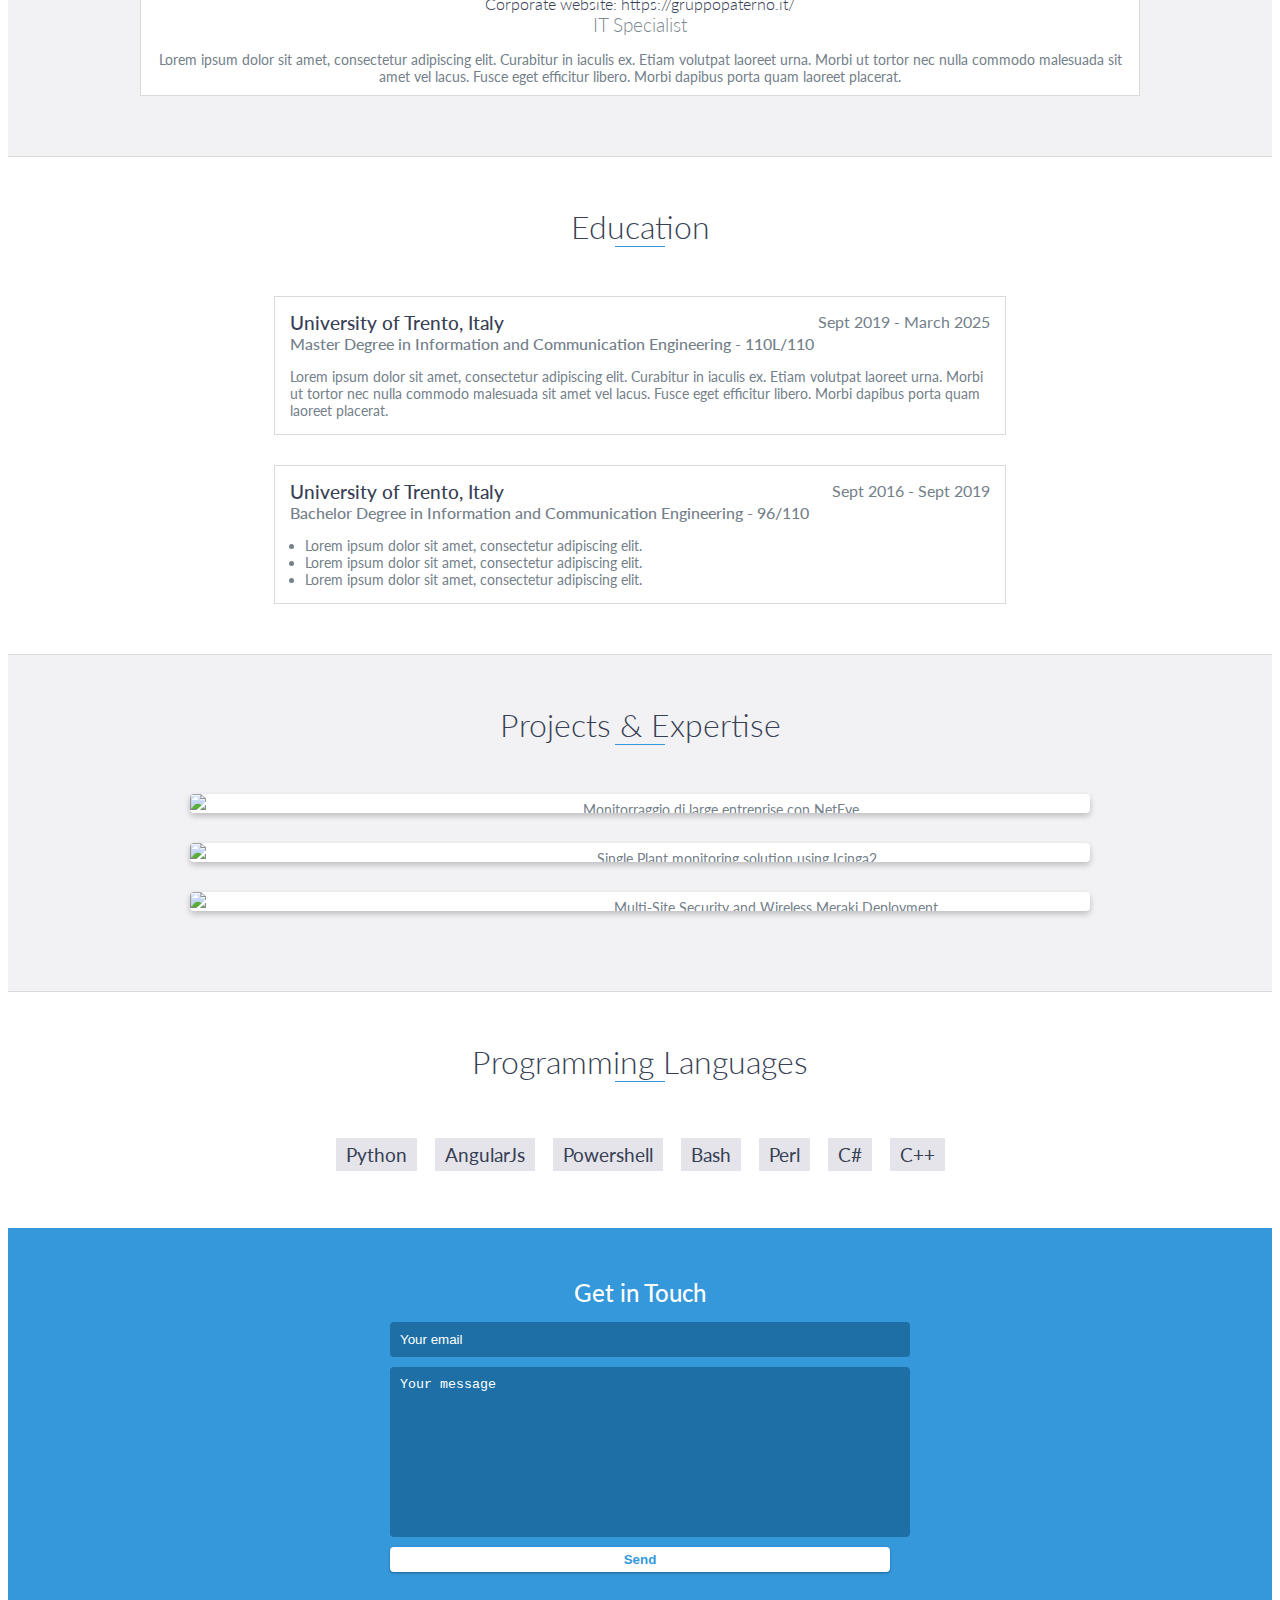
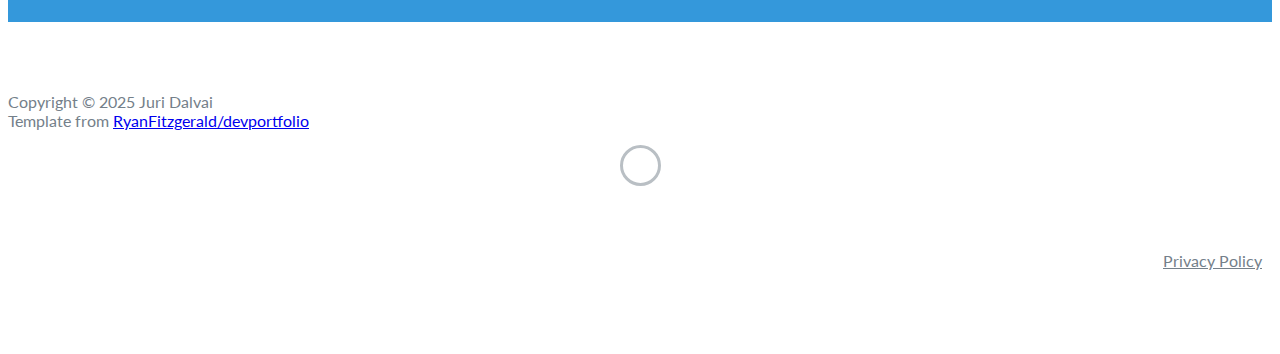
==== commit 1ebe96a4: "Update index.html" ====
--- a/index.html
+++ b/index.html
@@ -53,7 +53,7 @@
         <div id="lead-content">
             <h1>Juri Dalvai</h1>
             <h2>Network & Systems Engineer</h2>
-            <a href="#" class="btn-rounded-white">Download Resume</a>
+            <a href="https://juridalvai.it/data/CV-01-04-2025.pdf" class="btn-rounded-white">Download Resume</a>
 	    <a href="https://www.linkedin.com/in/juri-dalvai-231bb5181/" target="_blank" class="btn-rounded-white">Linkedin</a>
         </div>
         <!-- End #lead-content -->
@@ -149,18 +149,20 @@
     <!-- End #education -->
 
     <div id="projects" class="background-alt">
-        <h2 class="heading">Projects</h2>
+        <h2 class="heading">Projects & Expertise</h2>
         <div class="container">
             <div class="row">
+
+		<!-- First Project: Large entreprise monitoring using NetEye -->
                 <div class="project shadow-large">
                     <div class="project-image">
                         <img src="images/project.jpg" />
                     </div>
                     <!-- End .project-image -->
                     <div class="project-info">
-                        <h3>Project Name Here</h3>
+                        <h3>Large Entreprise Monitoring using NetEye</h3>
                         <p>
-                            Lorem ipsum dolor sit amet, consectetur adipiscing elit. Curabitur in iaculis ex. Etiam volutpat laoreet urna. Morbi ut tortor nec nulla commodo malesuada sit amet vel lacus. Fusce eget efficitur libero. Morbi dapibus porta quam laoreet placerat.
+                        	... Monitorraggio di large entreprise con NetEye ...    
                         </p>
                         <a href="#">View Project</a>
                     </div>
@@ -168,36 +170,54 @@
                 </div>
                 <!-- End .project -->
 
+		<!-- Second Project: Single Plant monitoring solution using Icinga -->
                 <div class="project shadow-large">
                     <div class="project-image">
                         <img src="images/project.jpg" />
                     </div>
                     <!-- End .project-image -->
                     <div class="project-info">
-                        <h3>Project Name Here</h3>
+                        <h3>Single Plant monitoring solution using Icinga2</h3>
                         <p>
-                            Lorem ipsum dolor sit amet, consectetur adipiscing elit. Curabitur in iaculis ex. Etiam volutpat laoreet urna. Morbi ut tortor nec nulla commodo malesuada sit amet vel lacus. Fusce eget efficitur libero. Morbi dapibus porta quam laoreet placerat.
+                            ... Single Plant monitoring solution using Icinga2 ...
                         </p>
                         <a href="#">View Project</a>
                     </div>
                     <!-- End .project-info -->
                 </div>
                 <!-- End .project -->
+
+		<!-- Third Project: Multi-Site Security and Wireless Meraki Deployment -->
+                <div class="project shadow-large">
+                    <div class="project-image">
+                        <img src="images/project.jpg" />
+                    </div>
+                    <!-- End .project-image -->
+                    <div class="project-info">
+                        <h3>Multi-Site Security and Wireless Meraki Deployment</h3>
+                        <p>
+                        	... Multi-Site Security and Wireless Meraki Deployment ...    
+                        </p>
+                        <a href="#">View Project</a>
+                    </div>
+                    <!-- End .project-info -->
+                </div>
+                <!-- End .project -->
+		
             </div>
         </div>
     </div>
     <!-- End #projects -->
 
     <div id="skills">
-        <h2 class="heading">Skills</h2>
+        <h2 class="heading">Programming Languages</h2>
         <ul>
-            <li>JavaScript</li>
             <li>Python</li>
-            <li>Node.js</li>
             <li>AngularJs</li>
-            <li>React</li>
-            <li>C</li>
-            <li>C#</li>
+            <li>Powershell</li>
+	    <li>Bash</li>
+            <li>Perl</li>
+	    <li>C#</li>
             <li>C++</li>
         </ul>
     </div>
